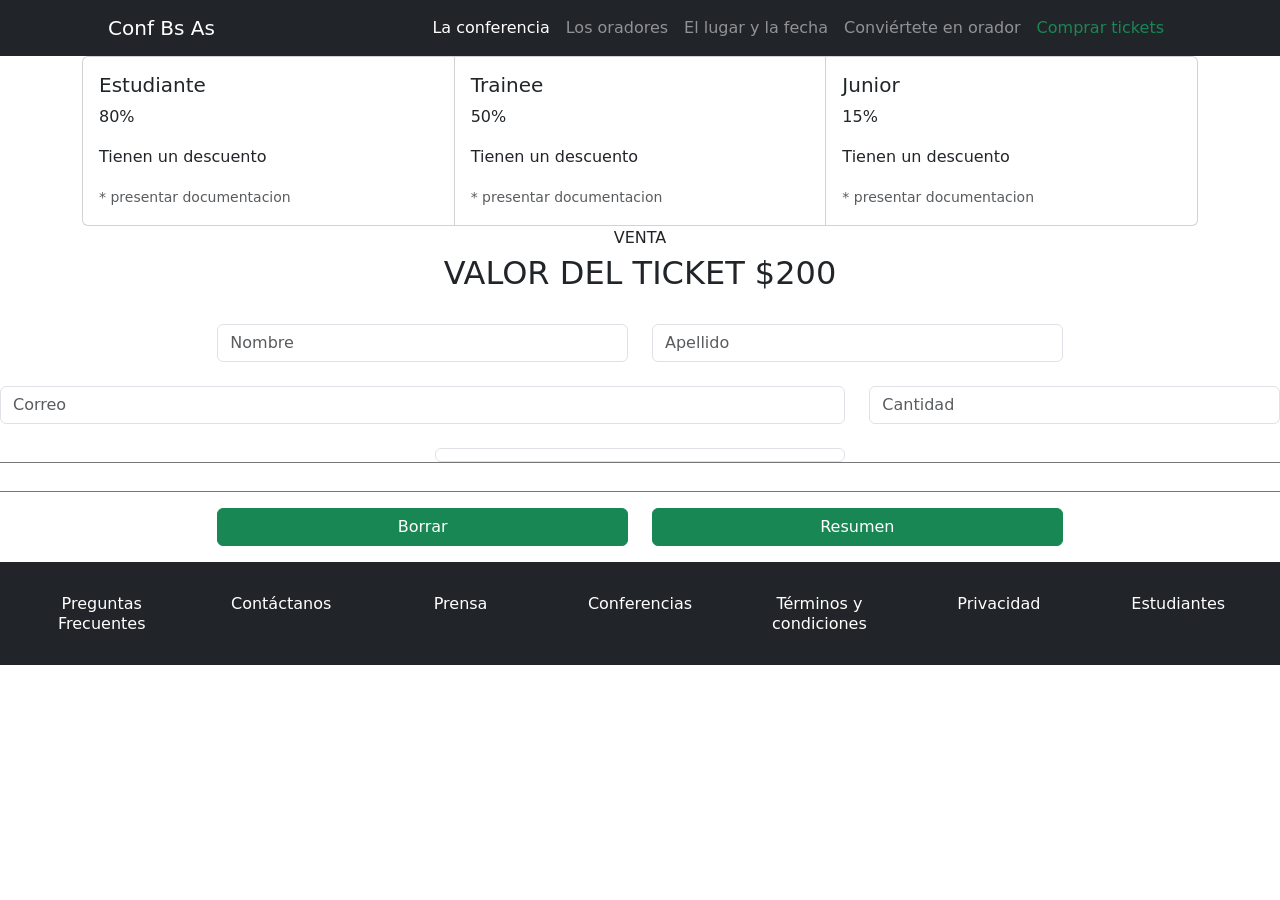
==== index.html @ f916450a "Renombrando el index para desplegarlo en la pagina" ====
<!DOCTYPE html>
<html lang="en">
<head>
    <meta charset="UTF-8">
    <meta http-equiv="X-UA-Compatible" content="IE=edge">
    <meta name="viewport" content="width=device-width, initial-scale=1.0">
    <link href="https://cdn.jsdelivr.net/npm/bootstrap@5.2.2/dist/css/bootstrap.min.css" rel="stylesheet" integrity="sha384-Zenh87qX5JnK2Jl0vWa8Ck2rdkQ2Bzep5IDxbcnCeuOxjzrPF/et3URy9Bv1WTRi" crossorigin="anonymous">

    <link rel="stylesheet" href="tickets.css">
    <title>Tickets</title>
</head>
<body>
  <nav class="navbar navbar-expand-lg bg-dark px-5">
  <div class="container-fluid">
    <a class="navbar-brand text-white ps-5" href="#">
     
      Conf Bs As
    </a>
    <div class="collapse navbar-collapse" id="navbarSupportedContent">
      <ul class="navbar-nav ms-auto mb-2 mb-lg-0 pe-5">
        <li class="nav-item">
          <a class="nav-link active text-white" href="#carouselExampleFade">La conferencia</a>
        </li>
        <li class="nav-item">
          <a class="nav-link text-white-50" href="#oradores">Los oradores</a>
        </li>
        <li class="nav-item">
          <a class="nav-link text-white-50" href="#lugar">El lugar y la fecha</a>
        </li>
        <li class="nav-item">
          <a class="nav-link text-white-50" href="#formulario-orador">Conviértete en orador</a>
        </li>
        <li class="nav-item">
          <a class="nav-link text-success" href="#">Comprar tickets</a>
        </li>
      </ul>
    </div>
  </div>
</nav>

<div class="container">
  <div class="card-group">
    <div class="card">
      <div class="card-body">
        <h5 class="card-title">Estudiante</h5>
        <p class="card-text">80%</p>
        <p class="card-text">Tienen un descuento</p>
        <small class="text-muted">* presentar documentacion</small>
      </div>
    </div>
    <div class="card">
      <div class="card-body">
        <h5 class="card-title">Trainee</h5>
        <p class="card-text">50%</p>
        <p class="card-text">Tienen un descuento</p>
        <small class="text-muted">* presentar documentacion</small>
      </div>
    </div>
    <div class="card">
      <div class="card-body">
        <h5 class="card-title">Junior</h5>
        <p class="card-text">15%</p>
        <p class="card-text">Tienen un descuento</p>
        <small class="text-muted">* presentar documentacion</small>
      </div>
    </div>
  </div>
</div>
<section id="form">
  <div class="text-center">
    <p class="mb-1">VENTA</p>
    <p class="h2">VALOR DEL TICKET $200</p>
   
  </div>
  <form action="#" class="row justify-content-center">
    <div class="col-4">
      <label for="nombre" class="form-label"></label>
      <input type="text" id="nombre" class="form-control" placeholder="Nombre">
    </div>
    <div class="col-4">
      <label for="apellido" class="form-label"></label>
      <input type="text" id="apellido" class="form-control" placeholder="Apellido">
    </div>
    <div class="col-8">
      <label for="correo" class="form-label"></label>
      <input type="email" id="correo" class="form-control" placeholder="Correo">
    </div>
    <div class="col-4">
      <label for="cantidad" class="form-label"></label>
      <input type="number" id="cantidad" class="form-control" placeholder="Cantidad">
    </div>
    <div class="col-4">
      <label for="Categoria" class="form-label"></label>
      <input type="checkbox" id="categoria" class="form-control" placeholder="Estudiante">
    </div>
    <input type="text">
    <div class="col-4 my-3">
      <button class="btn btn-success w-100">Borrar</button>
    </div>
    <div class="col-4 my-3">
      <button class="btn btn-success w-100">Resumen</button>
    </div>
  </form>
</section>
</main>
<footer class=" footer bg-dark">
  <ul class="h6 nav text-center justify-content-center p-4 row">
    <li class="nav-item col"><a href="#" class="nav-link px-2 text-white">Preguntas Frecuentes</a></li>
    <li class="nav-item col"><a href="#" class="nav-link px-2 text-white">Contáctanos</a></li>
    <li class="nav-item col"><a href="#" class="nav-link px-2 text-white">Prensa</a></li>
    <li class="nav-item col"><a href="#" class="nav-link px-2 text-white">Conferencias</a></li>
    <li class="nav-item col"><a href="#" class="nav-link px-2 text-white">Términos y condiciones</a></li>
    <li class="nav-item col"><a href="#" class="nav-link px-2 text-white">Privacidad</a></li>
    <li class="nav-item col"><a href="#" class="nav-link px-2 text-white">Estudiantes</a></li>
  </ul>
</footer>
    
    <script src="https://cdn.jsdelivr.net/npm/bootstrap@5.2.2/dist/js/bootstrap.bundle.min.js" integrity="sha384-OERcA2EqjJCMA+/3y+gxIOqMEjwtxJY7qPCqsdltbNJuaOe923+mo//f6V8Qbsw3" crossorigin="anonymous"></script>
    <script src="script.js"></script>
</body>
</html>
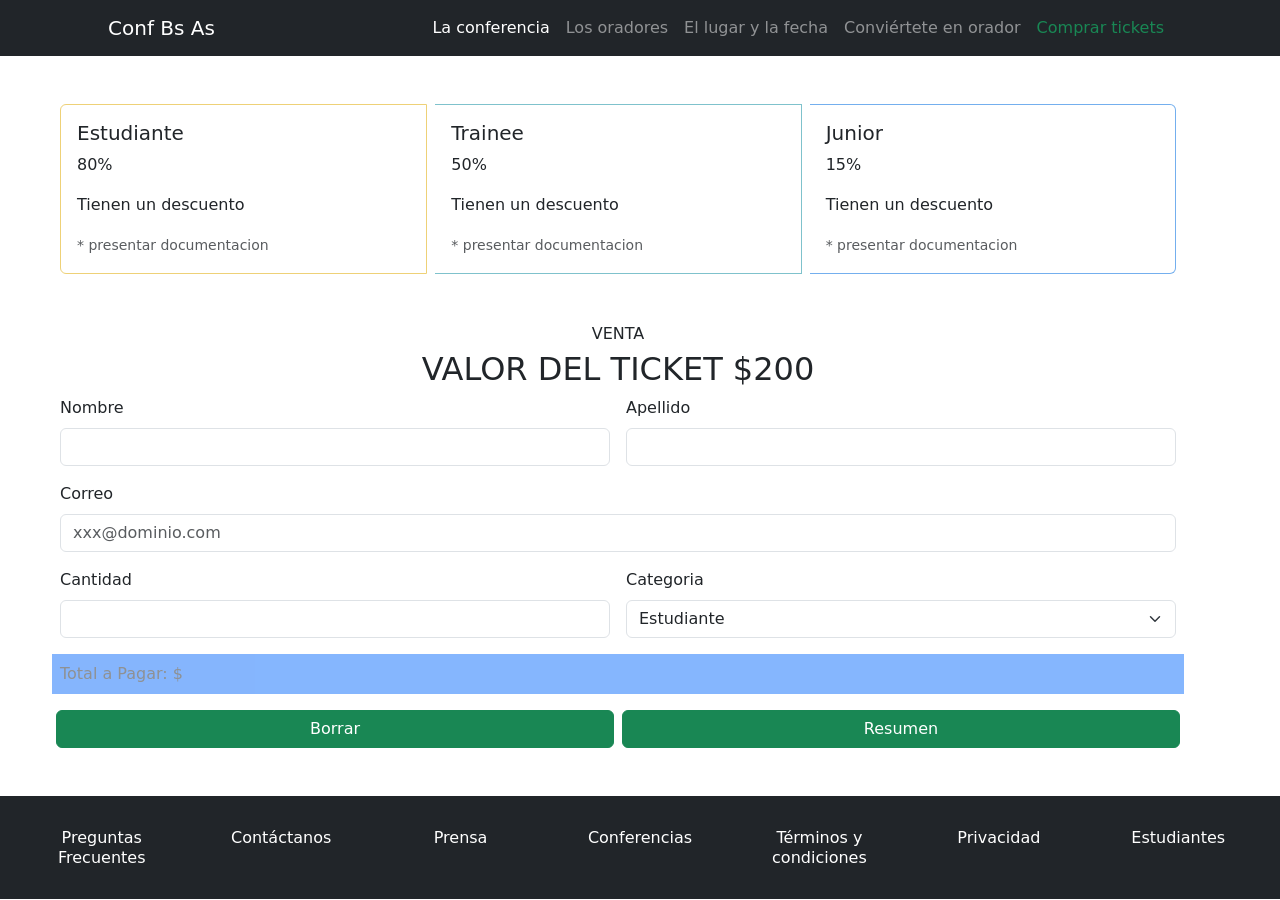
==== commit a9a871e8: "Maquetando la seccion de tickets" ====
--- a/index.html
+++ b/index.html
@@ -6,7 +6,7 @@
     <meta name="viewport" content="width=device-width, initial-scale=1.0">
     <link href="https://cdn.jsdelivr.net/npm/bootstrap@5.2.2/dist/css/bootstrap.min.css" rel="stylesheet" integrity="sha384-Zenh87qX5JnK2Jl0vWa8Ck2rdkQ2Bzep5IDxbcnCeuOxjzrPF/et3URy9Bv1WTRi" crossorigin="anonymous">
 
-    <link rel="stylesheet" href="tickets.css">
+    <link rel="stylesheet" href="style.css">
     <title>Tickets</title>
 </head>
 <body>
@@ -19,16 +19,16 @@
     <div class="collapse navbar-collapse" id="navbarSupportedContent">
       <ul class="navbar-nav ms-auto mb-2 mb-lg-0 pe-5">
         <li class="nav-item">
-          <a class="nav-link active text-white" href="#carouselExampleFade">La conferencia</a>
+          <a class="nav-link active text-white" href="#">La conferencia</a>
         </li>
         <li class="nav-item">
-          <a class="nav-link text-white-50" href="#oradores">Los oradores</a>
+          <a class="nav-link text-white-50" href="#">Los oradores</a>
         </li>
         <li class="nav-item">
-          <a class="nav-link text-white-50" href="#lugar">El lugar y la fecha</a>
+          <a class="nav-link text-white-50" href="#">El lugar y la fecha</a>
         </li>
         <li class="nav-item">
-          <a class="nav-link text-white-50" href="#formulario-orador">Conviértete en orador</a>
+          <a class="nav-link text-white-50" href="#">Conviértete en orador</a>
         </li>
         <li class="nav-item">
           <a class="nav-link text-success" href="#">Comprar tickets</a>
@@ -38,9 +38,9 @@
   </div>
 </nav>
 
-<div class="container">
-  <div class="card-group">
-    <div class="card">
+<div class="container m-5">
+  <div class="card-group gap-2">
+    <div class="card card-estudiante">
       <div class="card-body">
         <h5 class="card-title">Estudiante</h5>
         <p class="card-text">80%</p>
@@ -48,7 +48,7 @@
         <small class="text-muted">* presentar documentacion</small>
       </div>
     </div>
-    <div class="card">
+    <div class="card card-trainee">
       <div class="card-body">
         <h5 class="card-title">Trainee</h5>
         <p class="card-text">50%</p>
@@ -56,7 +56,7 @@
         <small class="text-muted">* presentar documentacion</small>
       </div>
     </div>
-    <div class="card">
+    <div class="card card-junior">
       <div class="card-body">
         <h5 class="card-title">Junior</h5>
         <p class="card-text">15%</p>
@@ -66,43 +66,48 @@
     </div>
   </div>
 </div>
-<section id="form">
+<div class="container m-5">
   <div class="text-center">
     <p class="mb-1">VENTA</p>
     <p class="h2">VALOR DEL TICKET $200</p>
+  </div>
+  <form class="row g-3">
+    <div class="col-md-6">
+      <label for="inputNombre" class="form-label">Nombre</label>
+      <input type="text" class="form-control" id="inputNombre">
+    </div>
+    <div class="col-md-6">
+      <label for="inputApellido" class="form-label">Apellido</label>
+      <input type="text" class="form-control" id="inputApellido">
+    </div>
+    <div class="col-12">
+      <label for="inputCorreo" class="form-label">Correo</label>
+      <input type="email" class="form-control" id="inputCorreo" placeholder="xxx@dominio.com">
+    </div>
    
-  </div>
-  <form action="#" class="row justify-content-center">
-    <div class="col-4">
-      <label for="nombre" class="form-label"></label>
-      <input type="text" id="nombre" class="form-control" placeholder="Nombre">
+    <div class="col-md-6">
+      <label for="inputCantidad" class="form-label">Cantidad</label>
+      <input type="number" class="form-control" id="inputCantidad">
     </div>
-    <div class="col-4">
-      <label for="apellido" class="form-label"></label>
-      <input type="text" id="apellido" class="form-control" placeholder="Apellido">
+    <div class="col-md-6">
+      <label for="inputCategoria" class="form-label">Categoria</label>
+      <select id="inputCategoria" class="form-select">
+        <option selected>Estudiante</option>
+        <option>Trainee</option>
+        <option value="">Junior</option>
+      </select>
     </div>
-    <div class="col-8">
-      <label for="correo" class="form-label"></label>
-      <input type="email" id="correo" class="form-control" placeholder="Correo">
+    <span class="placeholder col-12 bg-primary py-2"> Total a Pagar: $</span>
+    <div class="d-grid gap-2 d-md-flex justify-content-md-center">
+      <button class="btn btn-success col-6" type="button">Borrar</button>
+      <button class="btn btn-success col-6" type="button">Resumen</button>
     </div>
-    <div class="col-4">
-      <label for="cantidad" class="form-label"></label>
-      <input type="number" id="cantidad" class="form-control" placeholder="Cantidad">
-    </div>
-    <div class="col-4">
-      <label for="Categoria" class="form-label"></label>
-      <input type="checkbox" id="categoria" class="form-control" placeholder="Estudiante">
-    </div>
-    <input type="text">
-    <div class="col-4 my-3">
-      <button class="btn btn-success w-100">Borrar</button>
-    </div>
-    <div class="col-4 my-3">
-      <button class="btn btn-success w-100">Resumen</button>
-    </div>
+    
+  
+   
   </form>
-</section>
-</main>
+</div>
+
 <footer class=" footer bg-dark">
   <ul class="h6 nav text-center justify-content-center p-4 row">
     <li class="nav-item col"><a href="#" class="nav-link px-2 text-white">Preguntas Frecuentes</a></li>
--- a/style.css
+++ b/style.css
@@ -0,0 +1,3 @@
+.card-trainee{border: 1px solid rgb(127, 194, 204);}
+.card-estudiante{border: 1px solid rgb(238 , 209, 119);}
+.card-junior{border: 1px solid rgb(116, 175, 238);}
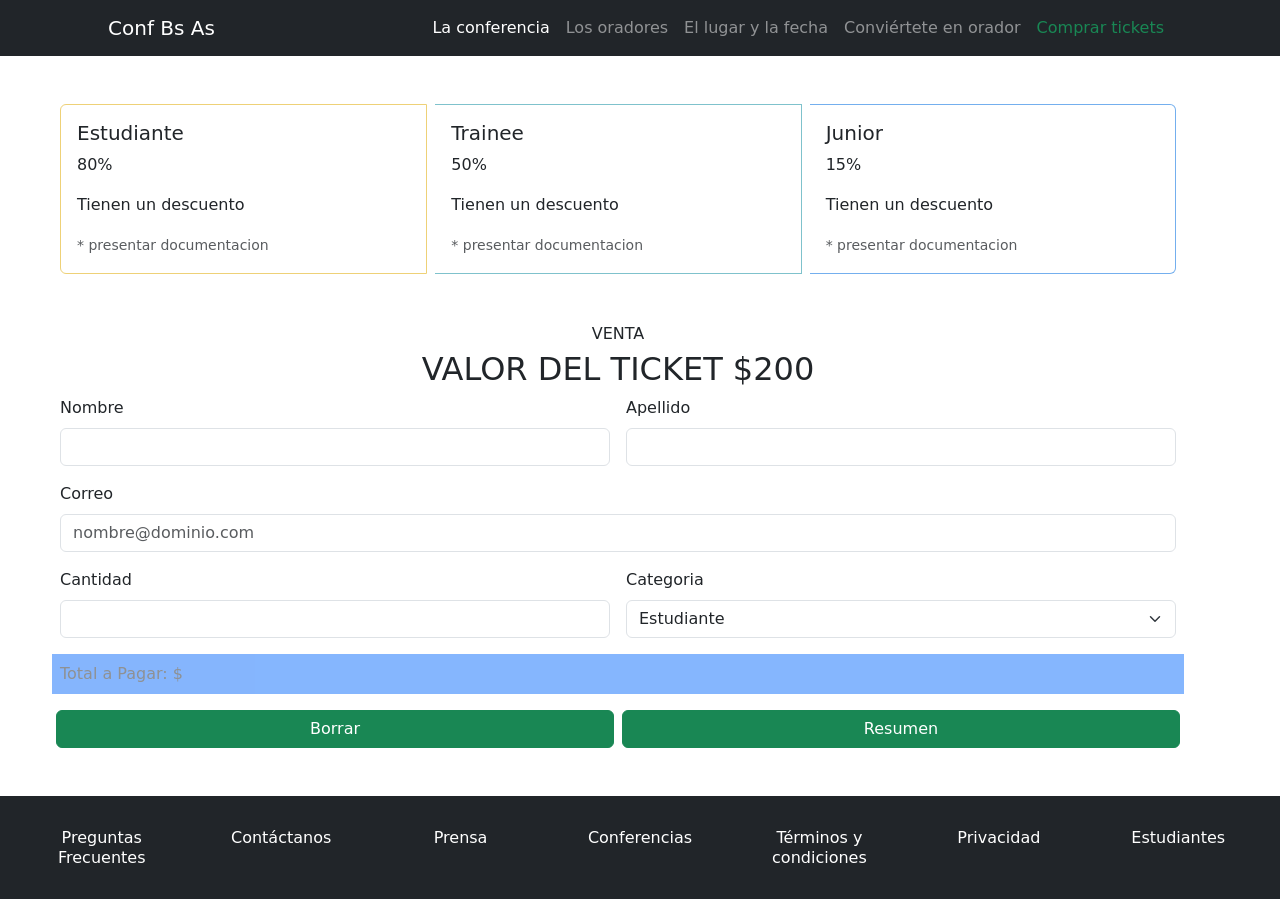
==== commit f930768e: "Incorporando Funcionalidad con JS" ====
--- a/index.html
+++ b/index.html
@@ -82,11 +82,11 @@
     </div>
     <div class="col-12">
       <label for="inputCorreo" class="form-label">Correo</label>
-      <input type="email" class="form-control" id="inputCorreo" placeholder="xxx@dominio.com">
+      <input type="email" class="form-control" id="inputCorreo" placeholder="nombre@dominio.com">
     </div>
    
     <div class="col-md-6">
-      <label for="inputCantidad" class="form-label">Cantidad</label>
+      <label for="inputCantidad" class="form-label ">Cantidad</label>
       <input type="number" class="form-control" id="inputCantidad">
     </div>
     <div class="col-md-6">
@@ -94,13 +94,13 @@
       <select id="inputCategoria" class="form-select">
         <option selected>Estudiante</option>
         <option>Trainee</option>
-        <option value="">Junior</option>
+        <option >Junior</option>
       </select>
     </div>
-    <span class="placeholder col-12 bg-primary py-2"> Total a Pagar: $</span>
+    <span class="placeholder col-12 bg-primary py-2 resultado"> Total a Pagar: $</span>
     <div class="d-grid gap-2 d-md-flex justify-content-md-center">
-      <button class="btn btn-success col-6" type="button">Borrar</button>
-      <button class="btn btn-success col-6" type="button">Resumen</button>
+      <button class="btn btn-success col-6" type="button" id="btn-borrar">Borrar</button>
+      <button class="btn btn-success col-6" type="button" id="btn-resumen">Resumen</button>
     </div>
     
   
